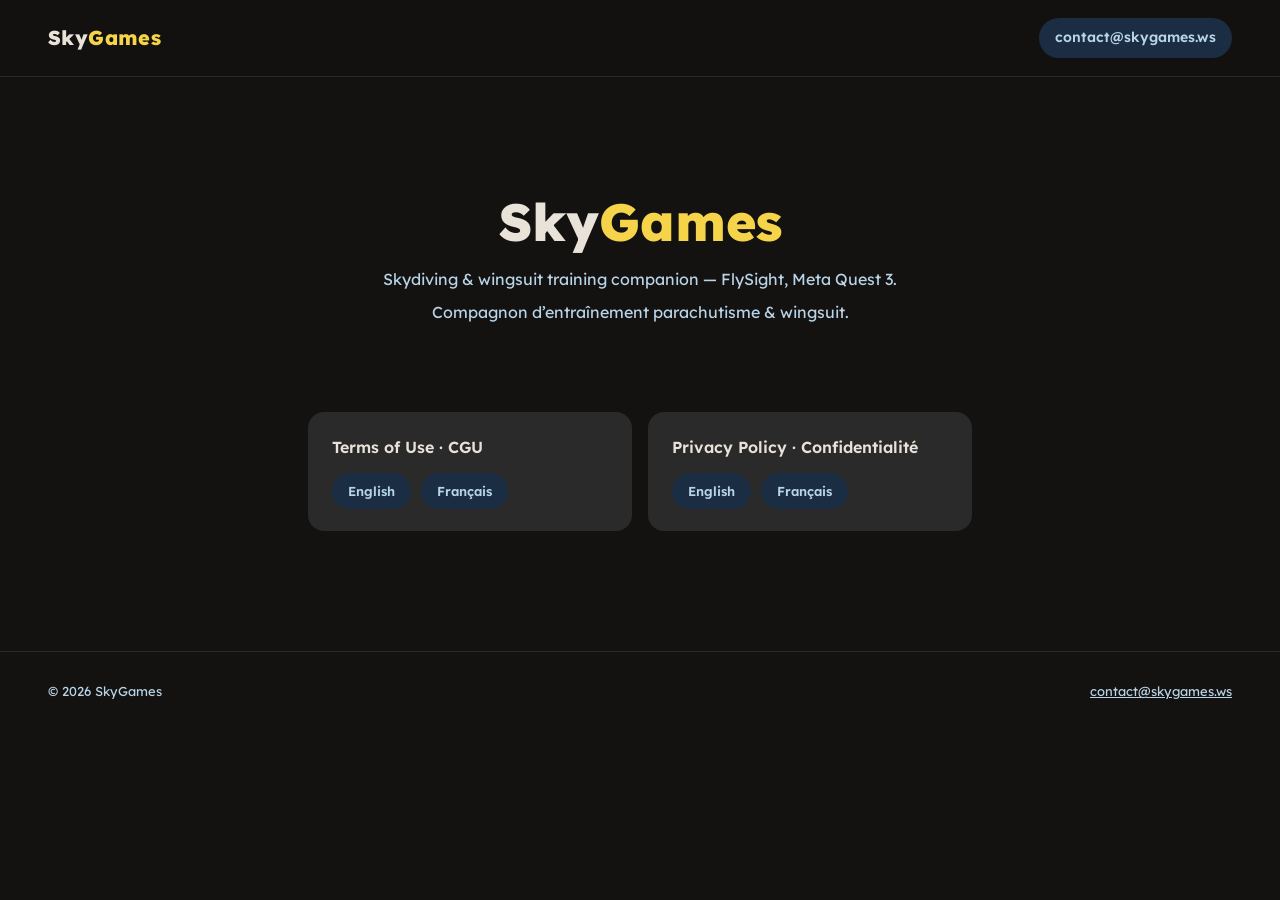
==== index.html @ 88b8782a "Legal pages site (Lexend, app theme)" ====
<!DOCTYPE html>
<html lang="en">
<head>
  <meta charset="utf-8" />
  <meta name="viewport" content="width=device-width, initial-scale=1" />
  <title>SkyGames</title>
  <meta name="description" content="SkyGames — skydiving and wingsuit training companion. FlySight, Meta Quest 3." />
  <link href="https://fonts.googleapis.com/css2?family=Lexend:wght@400;600;800&display=swap" rel="stylesheet" />
  <link rel="stylesheet" href="style.css" />
</head>
<body>
  <header class="top">
    <a class="brand" href="index.html">Sky<span>Games</span></a>
    <nav>
      <a class="navlink" href="mailto:contact@skygames.ws">contact@skygames.ws</a>
    </nav>
  </header>
  <main>
    <div class="hero">
      <h1>Sky<span>Games</span></h1>
      <p>Skydiving &amp; wingsuit training companion — FlySight, Meta Quest&nbsp;3.</p>
      <p lang="fr">Compagnon d’entraînement parachutisme &amp; wingsuit.</p>
    </div>
    <div class="docs">
      <div class="doc-card">
        <b>Terms of Use &middot; CGU</b>
        <div class="doc-links">
          <a href="legal/terms-en.html">English</a>
          <a href="legal/terms-fr.html">Français</a>
        </div>
      </div>
      <div class="doc-card">
        <b>Privacy Policy &middot; Confidentialité</b>
        <div class="doc-links">
          <a href="legal/privacy-en.html">English</a>
          <a href="legal/privacy-fr.html">Français</a>
        </div>
      </div>
    </div>
  </main>
  <footer>
    <span>&copy; 2026 SkyGames</span>
    <a href="mailto:contact@skygames.ws">contact@skygames.ws</a>
  </footer>
</body>
</html>
---- style.css ----
:root {
  --bg: #141210;
  --text: #e8e2d9;
  --muted: #b8d4e8;
  --gold: #f5d44a;
  --gold-deep: #e3b60a;
  --on-gold: #3d2e00;
  --sv: #1a2d42;
  --card: #2a2a2a;
  --danger: #ef5350;
}

* { box-sizing: border-box; }

html { scroll-behavior: smooth; }

body {
  margin: 0;
  background: var(--bg);
  color: var(--text);
  font-family: 'Lexend', system-ui, sans-serif;
  line-height: 1.7;
  text-wrap: pretty;
}

b, strong { font-weight: 600; }

header.top {
  display: flex;
  align-items: center;
  justify-content: space-between;
  gap: 16px;
  padding: 18px clamp(20px, 5vw, 48px);
  border-bottom: 1px solid var(--card);
  position: sticky;
  top: 0;
  background: rgba(20, 18, 16, 0.92);
  backdrop-filter: blur(8px);
  z-index: 10;
}

.brand {
  font-size: 20px;
  font-weight: 800;
  color: var(--text);
  text-decoration: none;
  letter-spacing: 0.02em;
}

.brand span { color: var(--gold); }

header.top nav {
  display: flex;
  align-items: center;
  gap: 10px;
  flex-wrap: wrap;
}

.navlink {
  color: var(--muted);
  text-decoration: none;
  font-size: 14px;
  font-weight: 600;
  padding: 8px 16px;
  border-radius: 999px;
  background: var(--sv);
}

.navlink:hover { color: var(--text); }

.lang {
  color: var(--on-gold);
  background: var(--gold);
  text-decoration: none;
  font-size: 14px;
  font-weight: 600;
  padding: 8px 16px;
  border-radius: 999px;
}

.lang:hover { background: var(--gold-deep); }

main {
  max-width: 760px;
  margin: 0 auto;
  padding: 48px clamp(20px, 5vw, 48px) 80px;
}

h1 {
  font-size: clamp(28px, 5vw, 36px);
  font-weight: 800;
  line-height: 1.25;
  margin: 0 0 16px;
}

.updated {
  display: inline-block;
  background: var(--sv);
  color: var(--muted);
  border-radius: 999px;
  padding: 8px 16px;
  font-size: 13px;
  font-weight: 600;
  margin: 0 0 32px;
}

section { margin: 36px 0; }

h2 {
  font-size: 20px;
  font-weight: 600;
  color: var(--gold);
  margin: 0 0 12px;
  line-height: 1.35;
}

h3 {
  font-size: 16px;
  font-weight: 600;
  color: var(--text);
  margin: 20px 0 8px;
}

p {
  margin: 0 0 14px;
  text-align: justify;
  hyphens: auto;
}

ul { margin: 0 0 14px; padding-left: 22px; }

li { margin: 6px 0; text-align: justify; hyphens: auto; }

a { color: var(--gold); }

.warning {
  background: rgba(239, 83, 80, 0.08);
  border: 1px solid rgba(239, 83, 80, 0.45);
  border-radius: 16px;
  padding: 22px 26px;
  margin: 36px 0;
}

.warning h2 { color: var(--danger); }

.warning .lead { font-weight: 600; }

footer {
  border-top: 1px solid var(--card);
  padding: 28px clamp(20px, 5vw, 48px);
  color: var(--muted);
  font-size: 13px;
  display: flex;
  gap: 16px;
  flex-wrap: wrap;
  justify-content: space-between;
}

footer a { color: var(--muted); }

/* Landing page */
.hero {
  text-align: center;
  padding: 64px 0 40px;
}

.hero h1 { font-size: clamp(36px, 7vw, 52px); margin-bottom: 12px; }

.hero h1 span { color: var(--gold); }

.hero p {
  color: var(--muted);
  text-align: center;
  max-width: 520px;
  margin: 0 auto 6px;
  font-size: 16px;
}

.docs {
  display: grid;
  grid-template-columns: repeat(auto-fit, minmax(260px, 1fr));
  gap: 16px;
  margin: 40px 0;
}

.doc-card {
  background: var(--card);
  border-radius: 16px;
  padding: 22px 24px;
  display: flex;
  flex-direction: column;
  gap: 12px;
}

.doc-card b { font-size: 16px; }

.doc-links { display: flex; gap: 10px; }

.doc-links a {
  color: var(--muted);
  background: var(--sv);
  text-decoration: none;
  font-size: 13px;
  font-weight: 600;
  padding: 7px 16px;
  border-radius: 999px;
}

.doc-links a:hover { color: var(--text); }
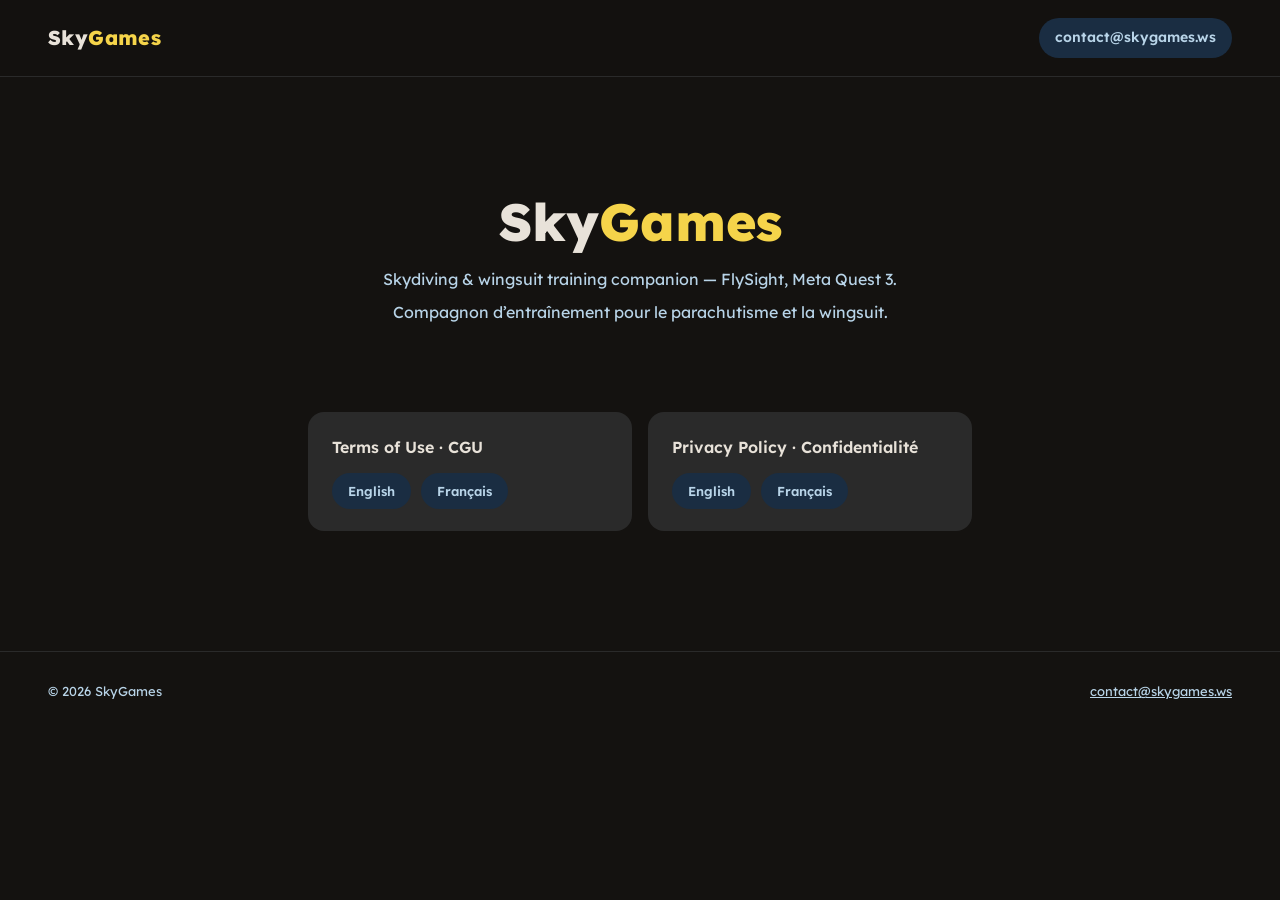
==== commit 8017e465: "Update commits texts" ====
--- a/index.html
+++ b/index.html
@@ -19,7 +19,7 @@
     <div class="hero">
       <h1>Sky<span>Games</span></h1>
       <p>Skydiving &amp; wingsuit training companion — FlySight, Meta Quest&nbsp;3.</p>
-      <p lang="fr">Compagnon d’entraînement parachutisme &amp; wingsuit.</p>
+      <p lang="fr">Compagnon d’entraînement pour le parachutisme et la wingsuit.</p>
     </div>
     <div class="docs">
       <div class="doc-card">
